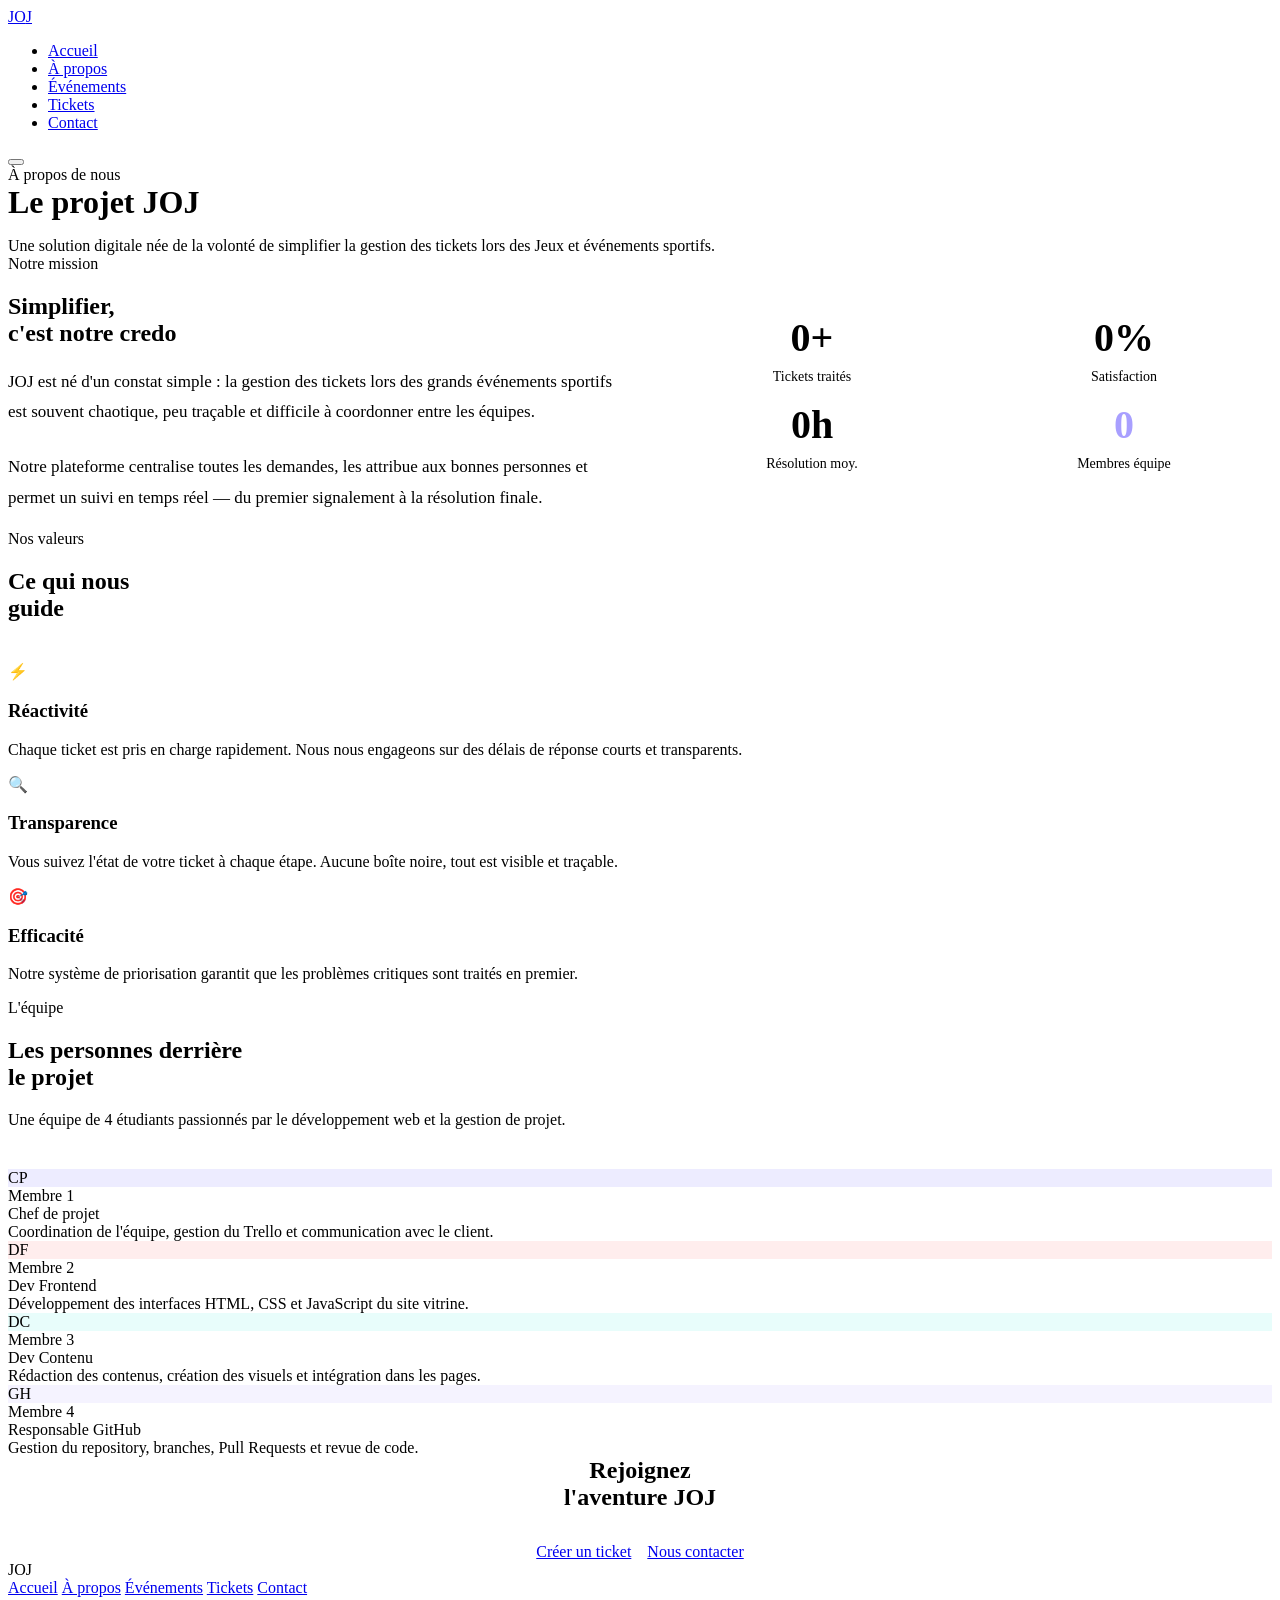
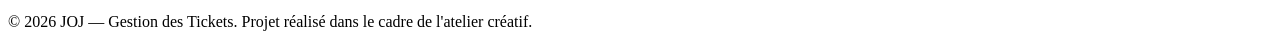
==== about.html @ c847ccb3 "Ajouter \page html" ====
<!DOCTYPE html>
<html lang="fr">
<head>
  <meta charset="UTF-8" />
  <meta name="viewport" content="width=device-width, initial-scale=1.0" />
  <title>À propos — JOJ</title>
  <link rel="stylesheet" href="css/style.css" />
</head>
<body>

  <!-- NAVBAR -->
  <nav class="navbar">
    <a href="index.html" class="nav-logo">JO<span>J</span><span class="dot"></span></a>
    <ul class="nav-links">
      <li><a href="index.html">Accueil</a></li>
      <li><a href="about.html">À propos</a></li>
      <li><a href="events.html">Événements</a></li>
      <li><a href="tickets.html">Tickets</a></li>
      <li><a href="contact.html" class="nav-cta">Contact</a></li>
    </ul>
    <button class="nav-toggle" aria-label="Menu"><span></span><span></span><span></span></button>
  </nav>

  <main>

    <!-- PAGE HEADER -->
    <header class="page-header">
      <div class="section-tag reveal">À propos de nous</div>
      <h1 class="section-title reveal" data-delay="0.1" style="margin:0 auto 1rem;">Le projet <span>JOJ</span></h1>
      <p class="section-subtitle reveal" data-delay="0.2" style="margin:0 auto;">Une solution digitale née de la volonté de simplifier la gestion des tickets lors des Jeux et événements sportifs.</p>
    </header>

    <!-- MISSION -->
    <section class="section">
      <div style="display:grid;grid-template-columns:repeat(auto-fit,minmax(300px,1fr));gap:3rem;align-items:center;">
        <div>
          <div class="section-tag reveal">Notre mission</div>
          <h2 class="section-title reveal" data-delay="0.1">Simplifier,<br><span>c'est notre credo</span></h2>
          <p class="reveal" data-delay="0.2" style="color:var(--text2);line-height:1.8;font-size:1.0625rem;font-weight:300;margin-bottom:1.5rem;">
            JOJ est né d'un constat simple : la gestion des tickets lors des grands événements sportifs est souvent chaotique, peu traçable et difficile à coordonner entre les équipes.
          </p>
          <p class="reveal" data-delay="0.3" style="color:var(--text2);line-height:1.8;font-size:1.0625rem;font-weight:300;">
            Notre plateforme centralise toutes les demandes, les attribue aux bonnes personnes et permet un suivi en temps réel — du premier signalement à la résolution finale.
          </p>
        </div>
        <div class="reveal" data-delay="0.2">
          <div style="display:grid;grid-template-columns:1fr 1fr;gap:1rem;">
            <div class="card" style="text-align:center;">
              <div style="font-family:var(--font-display);font-size:2.5rem;font-weight:800;color:var(--accent);margin-bottom:0.5rem;" data-counter="320" data-suffix="+">0+</div>
              <div style="font-size:0.875rem;color:var(--text2);">Tickets traités</div>
            </div>
            <div class="card" style="text-align:center;">
              <div style="font-family:var(--font-display);font-size:2.5rem;font-weight:800;color:var(--accent2);margin-bottom:0.5rem;" data-counter="98" data-suffix="%">0%</div>
              <div style="font-size:0.875rem;color:var(--text2);">Satisfaction</div>
            </div>
            <div class="card" style="text-align:center;">
              <div style="font-family:var(--font-display);font-size:2.5rem;font-weight:800;color:var(--accent3);margin-bottom:0.5rem;" data-counter="12" data-suffix="h">0h</div>
              <div style="font-size:0.875rem;color:var(--text2);">Résolution moy.</div>
            </div>
            <div class="card" style="text-align:center;">
              <div style="font-family:var(--font-display);font-size:2.5rem;font-weight:800;color:#a89fff;margin-bottom:0.5rem;" data-counter="4" data-suffix="">0</div>
              <div style="font-size:0.875rem;color:var(--text2);">Membres équipe</div>
            </div>
          </div>
        </div>
      </div>
    </section>

    <div class="divider"></div>

    <!-- VALEURS -->
    <section class="section">
      <div class="section-tag reveal">Nos valeurs</div>
      <h2 class="section-title reveal" data-delay="0.1">Ce qui nous<br><span>guide</span></h2>
      <div class="cards-grid" style="margin-top:2.5rem;">
        <div class="card reveal" data-delay="0.1">
          <div class="card-icon">⚡</div>
          <h3>Réactivité</h3>
          <p>Chaque ticket est pris en charge rapidement. Nous nous engageons sur des délais de réponse courts et transparents.</p>
        </div>
        <div class="card reveal" data-delay="0.2">
          <div class="card-icon">🔍</div>
          <h3>Transparence</h3>
          <p>Vous suivez l'état de votre ticket à chaque étape. Aucune boîte noire, tout est visible et traçable.</p>
        </div>
        <div class="card reveal" data-delay="0.3">
          <div class="card-icon">🎯</div>
          <h3>Efficacité</h3>
          <p>Notre système de priorisation garantit que les problèmes critiques sont traités en premier.</p>
        </div>
      </div>
    </section>

    <div class="divider"></div>

    <!-- ÉQUIPE -->
    <section class="section">
      <div class="section-tag reveal">L'équipe</div>
      <h2 class="section-title reveal" data-delay="0.1">Les personnes derrière<br><span>le projet</span></h2>
      <p class="section-subtitle reveal" data-delay="0.2">Une équipe de 4 étudiants passionnés par le développement web et la gestion de projet.</p>

      <div class="cards-grid" style="margin-top:2.5rem;">
        <div class="team-card reveal" data-delay="0.1">
          <div class="team-avatar" style="background:rgba(108,99,255,0.12);">CP</div>
          <div class="team-name">Membre 1</div>
          <div class="team-role">Chef de projet</div>
          <div class="team-desc">Coordination de l'équipe, gestion du Trello et communication avec le client.</div>
        </div>
        <div class="team-card reveal" data-delay="0.2">
          <div class="team-avatar" style="background:rgba(255,107,107,0.12);">DF</div>
          <div class="team-name">Membre 2</div>
          <div class="team-role">Dev Frontend</div>
          <div class="team-desc">Développement des interfaces HTML, CSS et JavaScript du site vitrine.</div>
        </div>
        <div class="team-card reveal" data-delay="0.3">
          <div class="team-avatar" style="background:rgba(67,232,216,0.12);">DC</div>
          <div class="team-name">Membre 3</div>
          <div class="team-role">Dev Contenu</div>
          <div class="team-desc">Rédaction des contenus, création des visuels et intégration dans les pages.</div>
        </div>
        <div class="team-card reveal" data-delay="0.4">
          <div class="team-avatar" style="background:rgba(168,159,255,0.12);">GH</div>
          <div class="team-name">Membre 4</div>
          <div class="team-role">Responsable GitHub</div>
          <div class="team-desc">Gestion du repository, branches, Pull Requests et revue de code.</div>
        </div>
      </div>
    </section>

    <!-- CTA -->
    <section class="section" style="text-align:center;">
      <h2 class="section-title reveal" style="margin:0 auto 1rem;">Rejoignez<br><span>l'aventure JOJ</span></h2>
      <div class="reveal" data-delay="0.1" style="display:flex;gap:1rem;justify-content:center;flex-wrap:wrap;margin-top:2rem;">
        <a href="tickets.html" class="btn-primary">Créer un ticket</a>
        <a href="contact.html" class="btn-secondary">Nous contacter</a>
      </div>
    </section>

  </main>

  <footer>
    <div class="footer-inner">
      <div class="footer-logo">JO<span>J</span></div>
      <nav class="footer-links">
        <a href="index.html">Accueil</a>
        <a href="about.html">À propos</a>
        <a href="events.html">Événements</a>
        <a href="tickets.html">Tickets</a>
        <a href="contact.html">Contact</a>
      </nav>
    </div>
    <p class="footer-copy">© 2026 JOJ — Gestion des Tickets. Projet réalisé dans le cadre de l'atelier créatif.</p>
  </footer>

  <script src="js/main.js"></script>
</body>
</html>
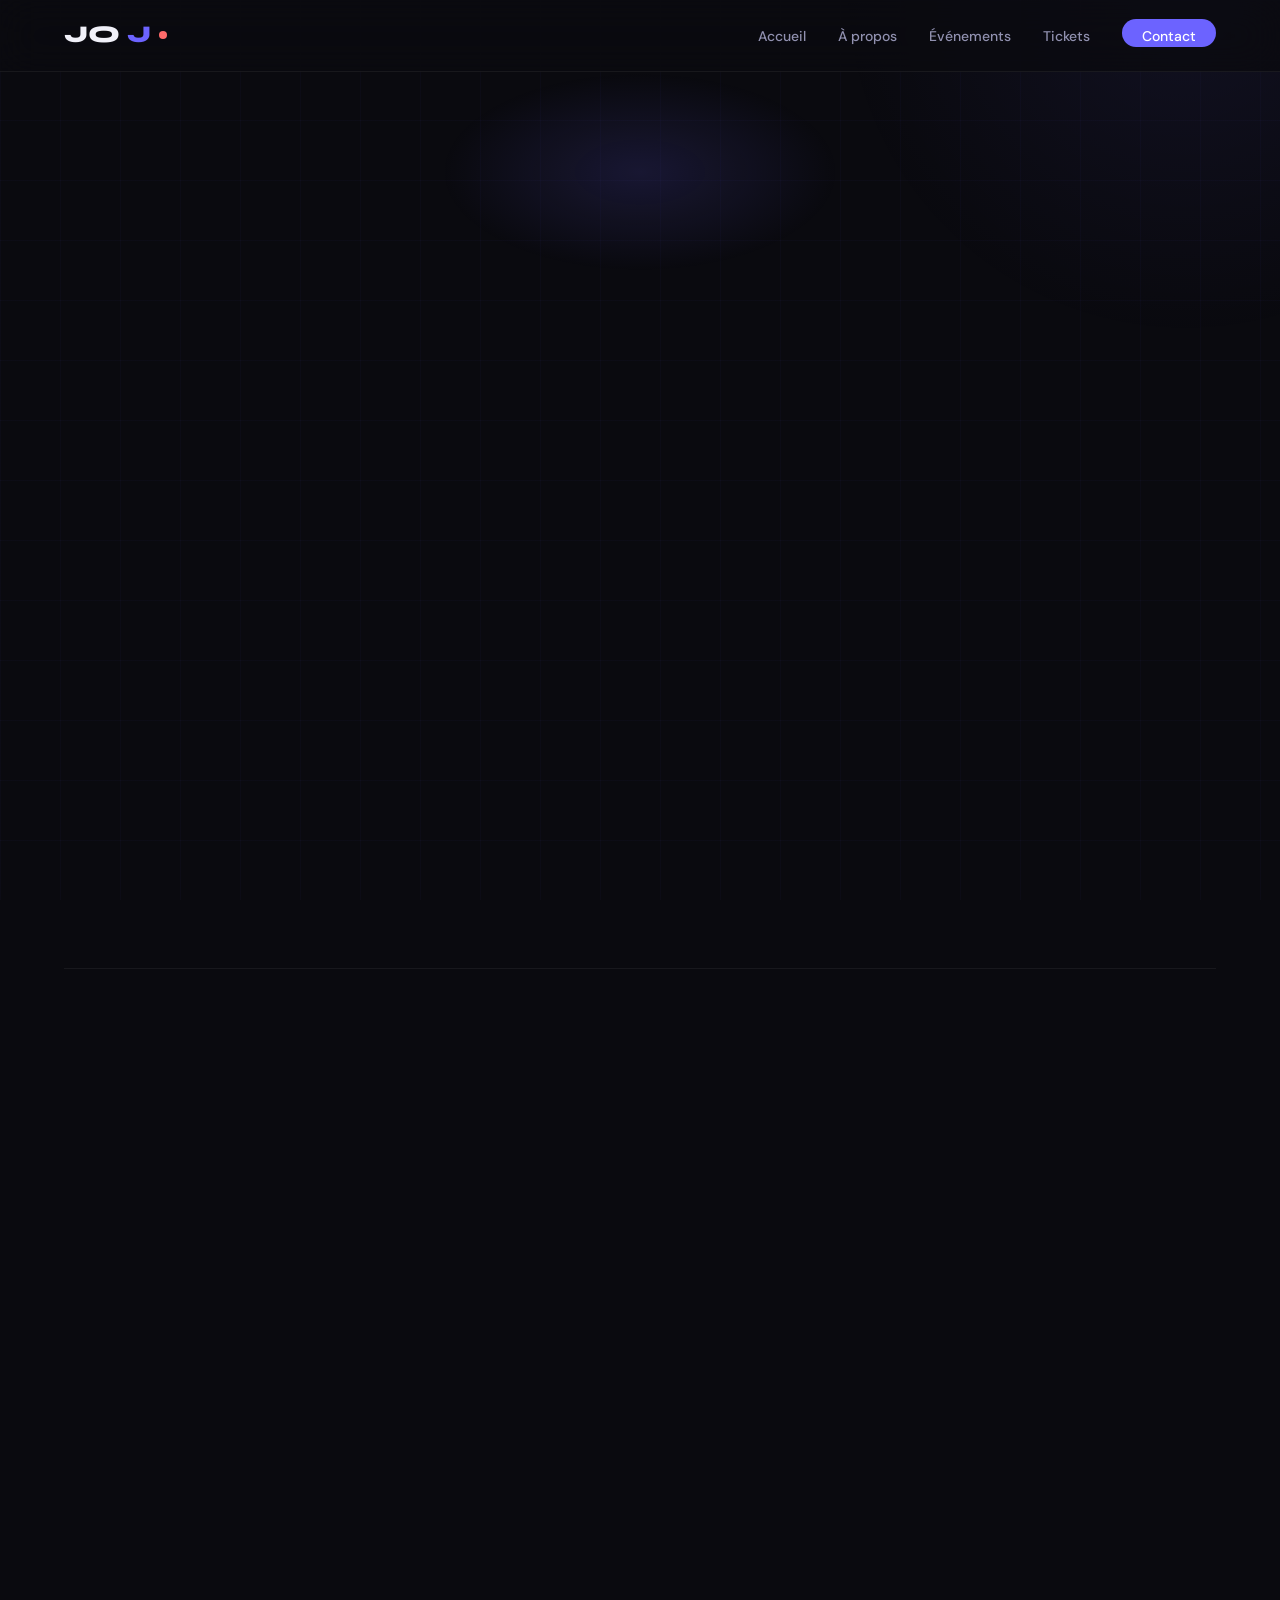
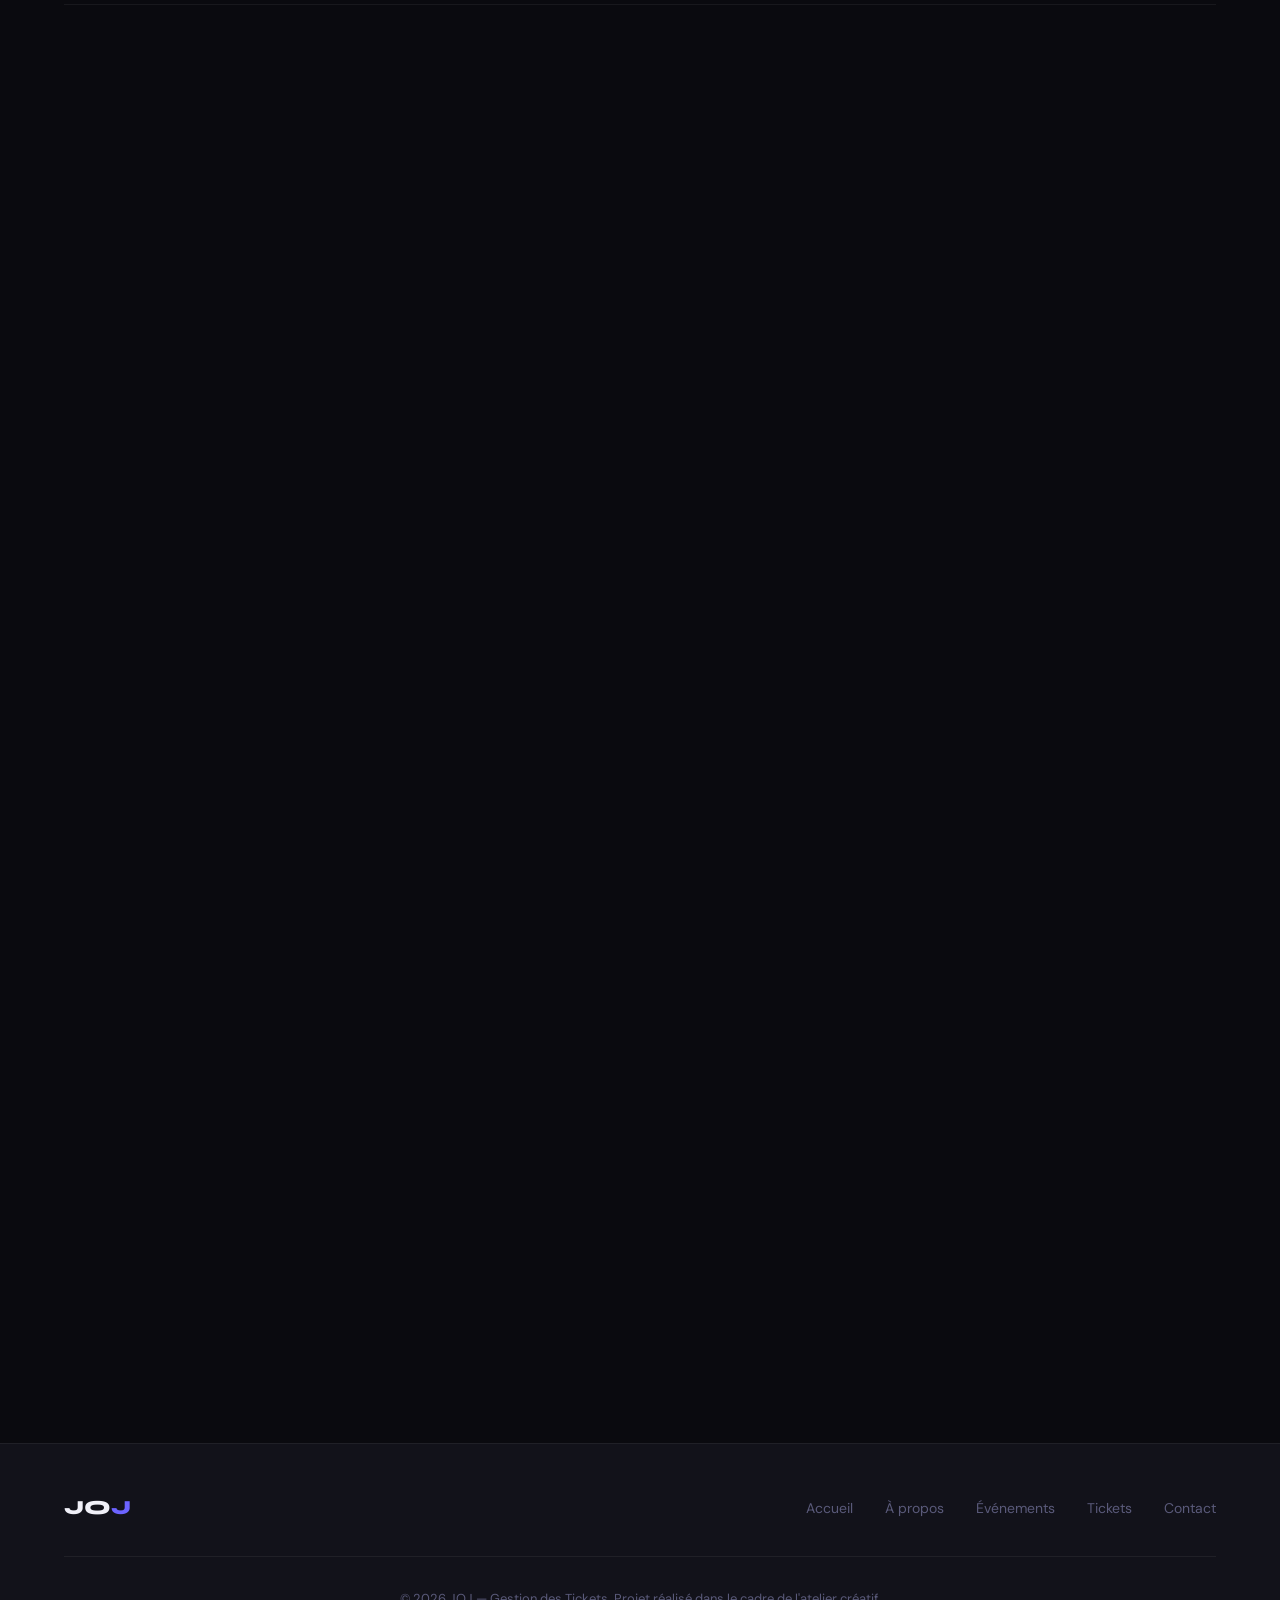
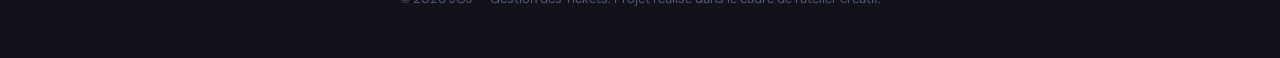
==== commit c072c301: "ajout css" ====
--- a/about.html
+++ b/about.html
@@ -4,7 +4,7 @@
   <meta charset="UTF-8" />
   <meta name="viewport" content="width=device-width, initial-scale=1.0" />
   <title>À propos — JOJ</title>
-  <link rel="stylesheet" href="css/style.css" />
+  <link rel="stylesheet" href="style.css" />
 </head>
 <body>
 
--- a/style.css
+++ b/style.css
@@ -0,0 +1,639 @@
+@import url('https://fonts.googleapis.com/css2?family=Syne:wght@400;500;600;700;800&family=DM+Sans:ital,opsz,wght@0,9..40,300;0,9..40,400;0,9..40,500;1,9..40,300&display=swap');
+
+/* ========== VARIABLES ========== */
+:root {
+  --bg: #0a0a0f;
+  --bg2: #12121a;
+  --bg3: #1a1a28;
+  --accent: #6c63ff;
+  --accent2: #ff6b6b;
+  --accent3: #43e8d8;
+  --text: #f0f0f8;
+  --text2: #9191b0;
+  --text3: #5a5a7a;
+  --border: rgba(108, 99, 255, 0.15);
+  --border2: rgba(255,255,255,0.06);
+  --card: rgba(255,255,255,0.03);
+  --font-display: 'Syne', sans-serif;
+  --font-body: 'DM Sans', sans-serif;
+  --radius: 16px;
+  --radius-sm: 8px;
+  --transition: 0.3s cubic-bezier(0.4, 0, 0.2, 1);
+}
+
+/* ========== RESET ========== */
+*, *::before, *::after { box-sizing: border-box; margin: 0; padding: 0; }
+html { scroll-behavior: smooth; }
+body {
+  font-family: var(--font-body);
+  background: var(--bg);
+  color: var(--text);
+  min-height: 100vh;
+  overflow-x: hidden;
+  line-height: 1.6;
+}
+a { text-decoration: none; color: inherit; }
+img { max-width: 100%; display: block; }
+ul { list-style: none; }
+
+/* ========== BACKGROUND NOISE / GRID ========== */
+body::before {
+  content: '';
+  position: fixed;
+  inset: 0;
+  background-image:
+    linear-gradient(rgba(108,99,255,0.03) 1px, transparent 1px),
+    linear-gradient(90deg, rgba(108,99,255,0.03) 1px, transparent 1px);
+  background-size: 60px 60px;
+  pointer-events: none;
+  z-index: 0;
+}
+body::after {
+  content: '';
+  position: fixed;
+  top: -40%;
+  right: -20%;
+  width: 700px;
+  height: 700px;
+  background: radial-gradient(circle, rgba(108,99,255,0.08) 0%, transparent 70%);
+  pointer-events: none;
+  z-index: 0;
+}
+
+/* ========== NAVBAR ========== */
+.navbar {
+  position: fixed;
+  top: 0; left: 0; right: 0;
+  z-index: 1000;
+  padding: 0 clamp(1.5rem, 5vw, 4rem);
+  height: 72px;
+  display: flex;
+  align-items: center;
+  justify-content: space-between;
+  background: rgba(10,10,15,0.8);
+  backdrop-filter: blur(20px);
+  -webkit-backdrop-filter: blur(20px);
+  border-bottom: 1px solid var(--border2);
+  transition: all var(--transition);
+}
+.navbar.scrolled {
+  height: 60px;
+  background: rgba(10,10,15,0.95);
+}
+.nav-logo {
+  font-family: var(--font-display);
+  font-size: 1.5rem;
+  font-weight: 800;
+  letter-spacing: -0.02em;
+  display: flex;
+  align-items: center;
+  gap: 8px;
+}
+.nav-logo span {
+  color: var(--accent);
+}
+.nav-logo .dot {
+  width: 8px;
+  height: 8px;
+  background: var(--accent2);
+  border-radius: 50%;
+  display: inline-block;
+  animation: pulse-dot 2s ease-in-out infinite;
+}
+@keyframes pulse-dot {
+  0%,100% { opacity:1; transform:scale(1); }
+  50% { opacity:0.5; transform:scale(0.8); }
+}
+.nav-links {
+  display: flex;
+  align-items: center;
+  gap: 2rem;
+}
+.nav-links a {
+  font-size: 0.875rem;
+  font-weight: 500;
+  color: var(--text2);
+  transition: color var(--transition);
+  position: relative;
+  padding-bottom: 2px;
+}
+.nav-links a::after {
+  content: '';
+  position: absolute;
+  bottom: -2px; left: 0;
+  width: 0; height: 1.5px;
+  background: var(--accent);
+  transition: width var(--transition);
+}
+.nav-links a:hover,
+.nav-links a.active {
+  color: var(--text);
+}
+.nav-links a:hover::after,
+.nav-links a.active::after {
+  width: 100%;
+}
+.nav-cta {
+  background: var(--accent);
+  color: #fff !important;
+  padding: 0.5rem 1.25rem;
+  border-radius: 99px;
+  font-size: 0.875rem;
+  font-weight: 600;
+  transition: all var(--transition) !important;
+}
+.nav-cta::after { display: none !important; }
+.nav-cta:hover {
+  background: #7c75ff !important;
+  transform: translateY(-1px);
+  box-shadow: 0 8px 20px rgba(108,99,255,0.35);
+}
+.nav-toggle {
+  display: none;
+  flex-direction: column;
+  gap: 5px;
+  background: none;
+  border: none;
+  cursor: pointer;
+  padding: 4px;
+}
+.nav-toggle span {
+  display: block;
+  width: 24px;
+  height: 1.5px;
+  background: var(--text);
+  transition: all var(--transition);
+}
+
+/* ========== MAIN WRAPPER ========== */
+main {
+  padding-top: 72px;
+  position: relative;
+  z-index: 1;
+}
+
+/* ========== HERO ========== */
+.hero {
+  min-height: calc(100vh - 72px);
+  display: flex;
+  align-items: center;
+  padding: clamp(4rem, 10vw, 8rem) clamp(1.5rem, 5vw, 4rem);
+  position: relative;
+  overflow: hidden;
+}
+.hero-glow {
+  position: absolute;
+  width: 600px;
+  height: 600px;
+  background: radial-gradient(circle, rgba(108,99,255,0.12) 0%, transparent 70%);
+  top: 50%;
+  left: 50%;
+  transform: translate(-50%, -50%);
+  pointer-events: none;
+}
+.hero-content {
+  max-width: 800px;
+  animation: fadeInUp 0.8s ease both;
+}
+.hero-badge {
+  display: inline-flex;
+  align-items: center;
+  gap: 8px;
+  background: rgba(108,99,255,0.12);
+  border: 1px solid rgba(108,99,255,0.25);
+  color: var(--accent);
+  padding: 0.4rem 1rem;
+  border-radius: 99px;
+  font-size: 0.8125rem;
+  font-weight: 500;
+  margin-bottom: 1.5rem;
+  letter-spacing: 0.02em;
+}
+.hero-badge::before {
+  content: '';
+  width: 6px;
+  height: 6px;
+  background: var(--accent3);
+  border-radius: 50%;
+  animation: pulse-dot 1.5s ease infinite;
+}
+.hero h1 {
+  font-family: var(--font-display);
+  font-size: clamp(3rem, 8vw, 5.5rem);
+  font-weight: 800;
+  line-height: 1.0;
+  letter-spacing: -0.04em;
+  margin-bottom: 1.5rem;
+}
+.hero h1 .line2 {
+  color: var(--accent);
+}
+.hero h1 .line3 {
+  -webkit-text-stroke: 1px rgba(240,240,248,0.3);
+  color: transparent;
+}
+.hero p {
+  font-size: clamp(1rem, 2.5vw, 1.2rem);
+  color: var(--text2);
+  max-width: 520px;
+  margin-bottom: 2.5rem;
+  font-weight: 300;
+  line-height: 1.7;
+}
+.hero-actions {
+  display: flex;
+  gap: 1rem;
+  flex-wrap: wrap;
+}
+.btn-primary {
+  background: var(--accent);
+  color: #fff;
+  padding: 0.875rem 2rem;
+  border-radius: 99px;
+  font-size: 0.9375rem;
+  font-weight: 600;
+  font-family: var(--font-body);
+  border: none;
+  cursor: pointer;
+  transition: all var(--transition);
+  display: inline-flex;
+  align-items: center;
+  gap: 8px;
+}
+.btn-primary:hover {
+  background: #7c75ff;
+  transform: translateY(-2px);
+  box-shadow: 0 12px 30px rgba(108,99,255,0.4);
+}
+.btn-secondary {
+  background: transparent;
+  color: var(--text);
+  padding: 0.875rem 2rem;
+  border-radius: 99px;
+  font-size: 0.9375rem;
+  font-weight: 500;
+  font-family: var(--font-body);
+  border: 1px solid var(--border2);
+  cursor: pointer;
+  transition: all var(--transition);
+  display: inline-flex;
+  align-items: center;
+  gap: 8px;
+}
+.btn-secondary:hover {
+  border-color: rgba(108,99,255,0.4);
+  background: rgba(108,99,255,0.05);
+  transform: translateY(-2px);
+}
+.hero-stats {
+  display: flex;
+  gap: 3rem;
+  margin-top: 4rem;
+  padding-top: 3rem;
+  border-top: 1px solid var(--border2);
+  flex-wrap: wrap;
+}
+.stat-item .num {
+  font-family: var(--font-display);
+  font-size: 2rem;
+  font-weight: 700;
+  color: var(--text);
+  line-height: 1;
+}
+.stat-item .num span { color: var(--accent); }
+.stat-item .label {
+  font-size: 0.8125rem;
+  color: var(--text3);
+  margin-top: 0.25rem;
+}
+
+/* ========== SECTION ========== */
+.section {
+  padding: clamp(4rem, 8vw, 7rem) clamp(1.5rem, 5vw, 4rem);
+  position: relative;
+  z-index: 1;
+}
+.section-tag {
+  font-size: 0.75rem;
+  font-weight: 600;
+  letter-spacing: 0.12em;
+  text-transform: uppercase;
+  color: var(--accent);
+  margin-bottom: 0.75rem;
+}
+.section-title {
+  font-family: var(--font-display);
+  font-size: clamp(2rem, 5vw, 3.25rem);
+  font-weight: 700;
+  letter-spacing: -0.03em;
+  line-height: 1.1;
+  margin-bottom: 1rem;
+}
+.section-title span { color: var(--accent); }
+.section-subtitle {
+  font-size: 1.0625rem;
+  color: var(--text2);
+  max-width: 560px;
+  font-weight: 300;
+  line-height: 1.7;
+}
+
+/* ========== CARDS ========== */
+.cards-grid {
+  display: grid;
+  grid-template-columns: repeat(auto-fit, minmax(280px, 1fr));
+  gap: 1.5rem;
+  margin-top: 3rem;
+}
+.card {
+  background: var(--card);
+  border: 1px solid var(--border2);
+  border-radius: var(--radius);
+  padding: 2rem;
+  transition: all var(--transition);
+  position: relative;
+  overflow: hidden;
+}
+.card::before {
+  content: '';
+  position: absolute;
+  inset: 0;
+  background: linear-gradient(135deg, rgba(108,99,255,0.05) 0%, transparent 60%);
+  opacity: 0;
+  transition: opacity var(--transition);
+}
+.card:hover {
+  border-color: rgba(108,99,255,0.3);
+  transform: translateY(-4px);
+  box-shadow: 0 20px 40px rgba(0,0,0,0.3);
+}
+.card:hover::before { opacity: 1; }
+.card-icon {
+  width: 48px;
+  height: 48px;
+  border-radius: 12px;
+  background: rgba(108,99,255,0.12);
+  display: flex;
+  align-items: center;
+  justify-content: center;
+  font-size: 1.375rem;
+  margin-bottom: 1.25rem;
+}
+.card h3 {
+  font-family: var(--font-display);
+  font-size: 1.125rem;
+  font-weight: 600;
+  margin-bottom: 0.625rem;
+  letter-spacing: -0.01em;
+}
+.card p {
+  font-size: 0.9375rem;
+  color: var(--text2);
+  line-height: 1.6;
+  font-weight: 300;
+}
+
+/* ========== DIVIDER ========== */
+.divider {
+  height: 1px;
+  background: var(--border2);
+  margin: 0 clamp(1.5rem, 5vw, 4rem);
+}
+
+/* ========== FOOTER ========== */
+footer {
+  background: var(--bg2);
+  border-top: 1px solid var(--border2);
+  padding: 3rem clamp(1.5rem, 5vw, 4rem);
+  position: relative;
+  z-index: 1;
+}
+.footer-inner {
+  display: flex;
+  justify-content: space-between;
+  align-items: center;
+  flex-wrap: wrap;
+  gap: 1.5rem;
+}
+.footer-logo {
+  font-family: var(--font-display);
+  font-size: 1.25rem;
+  font-weight: 800;
+}
+.footer-logo span { color: var(--accent); }
+.footer-links {
+  display: flex;
+  gap: 2rem;
+  flex-wrap: wrap;
+}
+.footer-links a {
+  font-size: 0.875rem;
+  color: var(--text3);
+  transition: color var(--transition);
+}
+.footer-links a:hover { color: var(--text2); }
+.footer-copy {
+  font-size: 0.8125rem;
+  color: var(--text3);
+  width: 100%;
+  text-align: center;
+  margin-top: 2rem;
+  padding-top: 2rem;
+  border-top: 1px solid var(--border2);
+}
+
+/* ========== PAGE HEADER ========== */
+.page-header {
+  padding: clamp(4rem, 8vw, 6rem) clamp(1.5rem, 5vw, 4rem) clamp(3rem, 6vw, 4rem);
+  text-align: center;
+  position: relative;
+  overflow: hidden;
+}
+.page-header::before {
+  content: '';
+  position: absolute;
+  top: 0; left: 50%;
+  transform: translateX(-50%);
+  width: 400px; height: 200px;
+  background: radial-gradient(ellipse, rgba(108,99,255,0.15) 0%, transparent 70%);
+  pointer-events: none;
+}
+
+/* ========== FORM ========== */
+.form-group {
+  margin-bottom: 1.5rem;
+}
+.form-group label {
+  display: block;
+  font-size: 0.875rem;
+  font-weight: 500;
+  color: var(--text2);
+  margin-bottom: 0.5rem;
+  letter-spacing: 0.02em;
+}
+.form-group input,
+.form-group textarea,
+.form-group select {
+  width: 100%;
+  background: var(--bg3);
+  border: 1px solid var(--border2);
+  border-radius: var(--radius-sm);
+  padding: 0.875rem 1.125rem;
+  color: var(--text);
+  font-family: var(--font-body);
+  font-size: 0.9375rem;
+  transition: all var(--transition);
+  outline: none;
+  appearance: none;
+}
+.form-group input:focus,
+.form-group textarea:focus,
+.form-group select:focus {
+  border-color: rgba(108,99,255,0.5);
+  box-shadow: 0 0 0 3px rgba(108,99,255,0.1);
+  background: var(--bg2);
+}
+.form-group input::placeholder,
+.form-group textarea::placeholder { color: var(--text3); }
+.form-group textarea { resize: vertical; min-height: 140px; }
+
+/* ========== BADGE ========== */
+.badge {
+  display: inline-flex;
+  align-items: center;
+  padding: 0.25rem 0.75rem;
+  border-radius: 99px;
+  font-size: 0.75rem;
+  font-weight: 600;
+  letter-spacing: 0.03em;
+}
+.badge-purple { background: rgba(108,99,255,0.15); color: #a89fff; }
+.badge-red    { background: rgba(255,107,107,0.15); color: #ff8f8f; }
+.badge-teal   { background: rgba(67,232,216,0.15);  color: #43e8d8; }
+.badge-green  { background: rgba(52,211,153,0.15);  color: #34d399; }
+
+/* ========== TICKET CARD ========== */
+.ticket-card {
+  background: var(--card);
+  border: 1px solid var(--border2);
+  border-radius: var(--radius);
+  padding: 1.5rem 1.75rem;
+  display: flex;
+  align-items: center;
+  justify-content: space-between;
+  gap: 1.5rem;
+  transition: all var(--transition);
+  flex-wrap: wrap;
+}
+.ticket-card:hover {
+  border-color: rgba(108,99,255,0.3);
+  background: rgba(108,99,255,0.03);
+}
+.ticket-info { flex: 1; min-width: 200px; }
+.ticket-id {
+  font-size: 0.75rem;
+  color: var(--text3);
+  font-family: var(--font-display);
+  letter-spacing: 0.08em;
+  margin-bottom: 0.25rem;
+}
+.ticket-title {
+  font-family: var(--font-display);
+  font-size: 1rem;
+  font-weight: 600;
+  margin-bottom: 0.375rem;
+}
+.ticket-meta {
+  font-size: 0.8125rem;
+  color: var(--text3);
+}
+.ticket-actions {
+  display: flex;
+  gap: 0.75rem;
+  align-items: center;
+}
+
+/* ========== TEAM CARD ========== */
+.team-card {
+  background: var(--card);
+  border: 1px solid var(--border2);
+  border-radius: var(--radius);
+  padding: 2rem;
+  text-align: center;
+  transition: all var(--transition);
+}
+.team-card:hover {
+  border-color: rgba(108,99,255,0.3);
+  transform: translateY(-4px);
+}
+.team-avatar {
+  width: 80px;
+  height: 80px;
+  border-radius: 50%;
+  display: flex;
+  align-items: center;
+  justify-content: center;
+  font-family: var(--font-display);
+  font-size: 1.5rem;
+  font-weight: 700;
+  margin: 0 auto 1rem;
+  border: 2px solid var(--border);
+}
+.team-name {
+  font-family: var(--font-display);
+  font-size: 1.0625rem;
+  font-weight: 600;
+  margin-bottom: 0.25rem;
+}
+.team-role {
+  font-size: 0.875rem;
+  color: var(--accent);
+  font-weight: 500;
+  margin-bottom: 0.75rem;
+}
+.team-desc {
+  font-size: 0.875rem;
+  color: var(--text2);
+  line-height: 1.6;
+  font-weight: 300;
+}
+
+/* ========== ANIMATIONS ========== */
+@keyframes fadeInUp {
+  from { opacity: 0; transform: translateY(30px); }
+  to   { opacity: 1; transform: translateY(0); }
+}
+@keyframes fadeIn {
+  from { opacity: 0; }
+  to   { opacity: 1; }
+}
+.reveal {
+  opacity: 0;
+  transform: translateY(24px);
+  transition: all 0.6s cubic-bezier(0.4, 0, 0.2, 1);
+}
+.reveal.visible {
+  opacity: 1;
+  transform: translateY(0);
+}
+
+/* ========== RESPONSIVE ========== */
+@media (max-width: 768px) {
+  .nav-links { display: none; gap: 1rem; flex-direction: column; }
+  .nav-links.open {
+    display: flex;
+    position: absolute;
+    top: 100%; left: 0; right: 0;
+    background: var(--bg2);
+    padding: 1.5rem clamp(1.5rem, 5vw, 4rem);
+    border-bottom: 1px solid var(--border2);
+  }
+  .nav-toggle { display: flex; }
+  .hero-stats { gap: 2rem; }
+  .footer-inner { flex-direction: column; align-items: flex-start; }
+  .ticket-card { flex-direction: column; align-items: flex-start; }
+}
+@media (max-width: 480px) {
+  .hero-actions { flex-direction: column; }
+  .btn-primary, .btn-secondary { justify-content: center; }
+}
